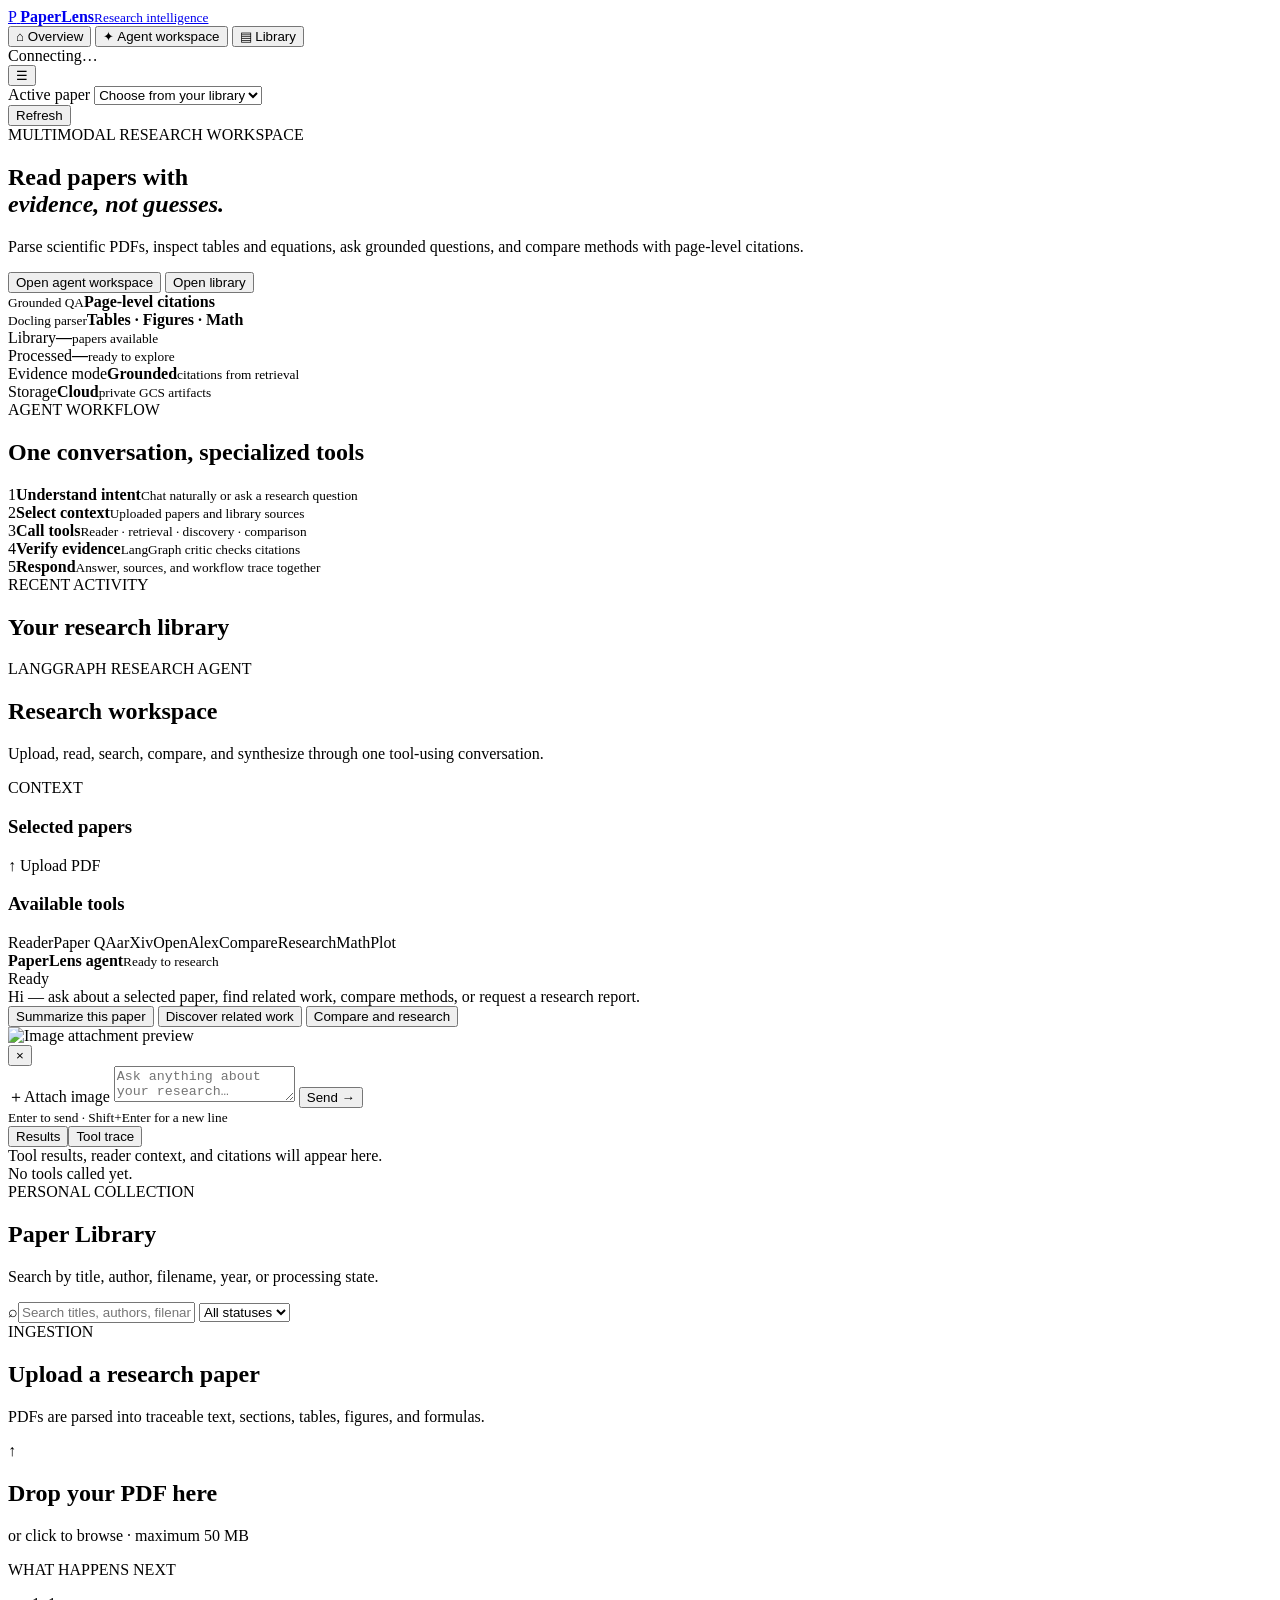
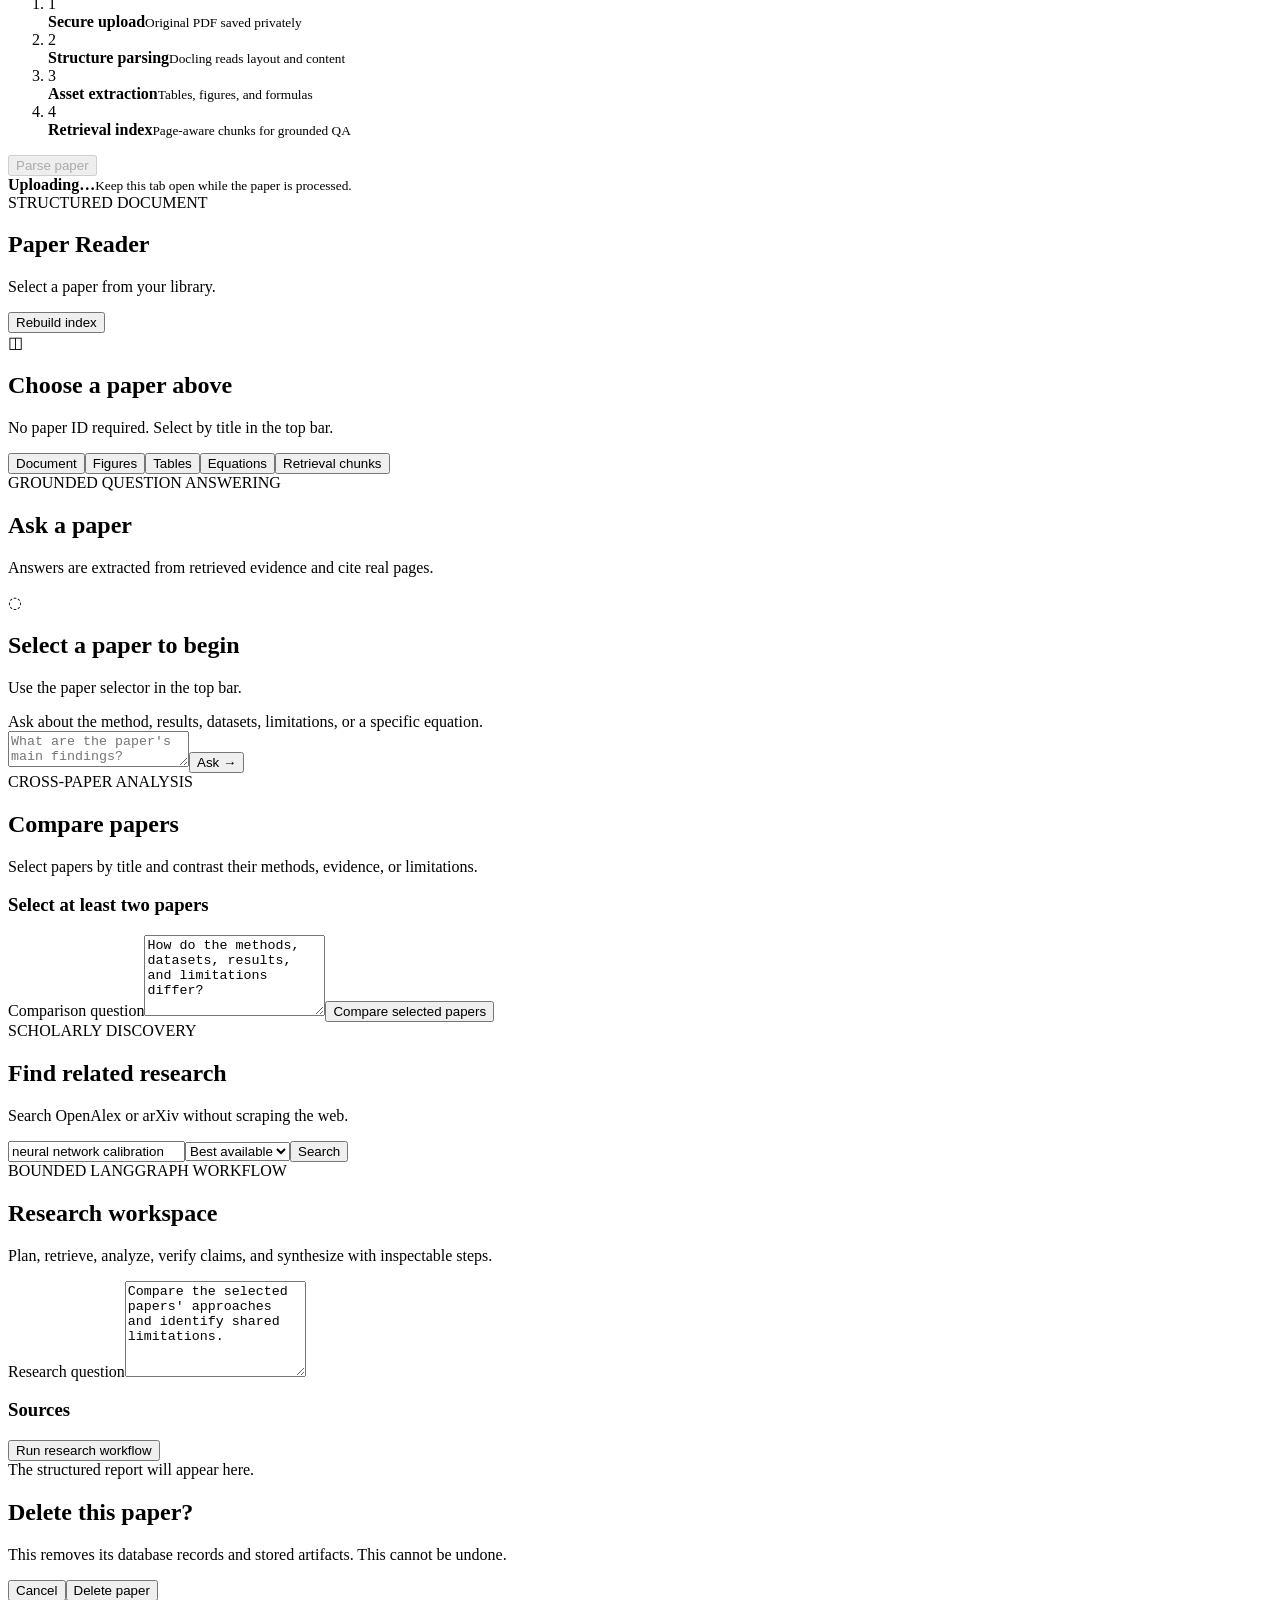
==== src/frontend/index.html @ 210e0cad "refactor: consolidate repository layout" ====
<!doctype html>
<html lang="en">
<head>
  <meta charset="utf-8">
  <meta name="viewport" content="width=device-width, initial-scale=1">
  <meta name="description" content="PaperLens — multimodal research paper intelligence">
  <title>PaperLens</title>
  <link rel="preconnect" href="https://fonts.googleapis.com">
  <link rel="preconnect" href="https://fonts.gstatic.com" crossorigin>
  <link href="https://fonts.googleapis.com/css2?family=DM+Sans:wght@400;500;600;700&family=Newsreader:opsz,wght@6..72,600&display=swap" rel="stylesheet">
  <link rel="stylesheet" href="/vendor/katex/katex.min.css">
  <link rel="stylesheet" href="/styles.css">
</head>
<body>
  <div class="app-shell">
    <aside class="sidebar">
      <a class="brand" href="#home" data-route="home" aria-label="PaperLens home">
        <span class="brand-mark">P</span>
        <span><strong>PaperLens</strong><small>Research intelligence</small></span>
      </a>
      <nav id="nav">
        <button class="nav-item active" data-route="home"><span>⌂</span> Overview</button>
        <button class="nav-item" data-route="workspace"><span>✦</span> Agent workspace</button>
        <button class="nav-item" data-route="library"><span>▤</span> Library</button>
      </nav>
      <div class="sidebar-footer">
        <div class="health-dot" id="health-dot"></div>
        <span id="health-label">Connecting…</span>
      </div>
    </aside>

    <main>
      <header class="topbar">
        <button class="mobile-menu" id="mobile-menu" aria-label="Toggle navigation">☰</button>
        <div class="paper-context">
          <span class="context-label">Active paper</span>
          <select id="global-paper-select" aria-label="Select active paper">
            <option value="">Choose from your library</option>
          </select>
        </div>
        <button class="button ghost small" id="refresh-library">Refresh</button>
      </header>

      <div id="toast-region" aria-live="polite"></div>

      <section class="page active" id="page-home">
        <div class="hero">
          <div>
            <span class="eyebrow">MULTIMODAL RESEARCH WORKSPACE</span>
            <h1>Read papers with<br><em>evidence, not guesses.</em></h1>
            <p>Parse scientific PDFs, inspect tables and equations, ask grounded questions, and compare methods with page-level citations.</p>
            <div class="hero-actions">
              <button class="button primary" data-route="workspace">Open agent workspace</button>
              <button class="button secondary" data-route="library">Open library</button>
            </div>
          </div>
          <div class="hero-visual">
            <div class="orb"></div>
            <div class="floating-card fc-one"><small>Grounded QA</small><strong>Page-level citations</strong></div>
            <div class="floating-card fc-two"><small>Docling parser</small><strong>Tables · Figures · Math</strong></div>
          </div>
        </div>
        <div class="stat-grid">
          <article class="stat-card"><span>Library</span><strong id="stat-papers">—</strong><small>papers available</small></article>
          <article class="stat-card"><span>Processed</span><strong id="stat-completed">—</strong><small>ready to explore</small></article>
          <article class="stat-card"><span>Evidence mode</span><strong>Grounded</strong><small>citations from retrieval</small></article>
          <article class="stat-card"><span>Storage</span><strong>Cloud</strong><small>private GCS artifacts</small></article>
        </div>
        <div class="section-heading"><div><span class="eyebrow">AGENT WORKFLOW</span><h2>One conversation, specialized tools</h2></div></div>
        <div class="workflow-strip">
          <article><span>1</span><strong>Understand intent</strong><small>Chat naturally or ask a research question</small></article>
          <article><span>2</span><strong>Select context</strong><small>Uploaded papers and library sources</small></article>
          <article><span>3</span><strong>Call tools</strong><small>Reader · retrieval · discovery · comparison</small></article>
          <article><span>4</span><strong>Verify evidence</strong><small>LangGraph critic checks citations</small></article>
          <article><span>5</span><strong>Respond</strong><small>Answer, sources, and workflow trace together</small></article>
        </div>
        <div class="section-heading"><div><span class="eyebrow">RECENT ACTIVITY</span><h2>Your research library</h2></div></div>
        <div class="paper-grid" id="recent-papers"></div>
      </section>

      <section class="page" id="page-workspace">
        <div class="page-title"><div><span class="eyebrow">LANGGRAPH RESEARCH AGENT</span><h1>Research workspace</h1><p>Upload, read, search, compare, and synthesize through one tool-using conversation.</p></div></div>
        <div class="agent-layout">
          <aside class="agent-context card">
            <span class="eyebrow">CONTEXT</span>
            <h3>Selected papers</h3>
            <div id="agent-papers" class="check-list"></div>
            <label class="button secondary wide agent-upload-label">↑ Upload PDF<input id="agent-pdf-file" type="file" accept=".pdf,application/pdf" hidden></label>
            <div id="agent-upload-state" class="agent-upload-state"></div>
            <h3>Available tools</h3>
            <div class="tool-chips"><span>Reader</span><span>Paper QA</span><span>arXiv</span><span>OpenAlex</span><span>Compare</span><span>Research</span><span>Math</span><span>Plot</span></div>
          </aside>
          <div class="agent-chat card">
            <div class="agent-chat-header">
              <div><strong>PaperLens agent</strong><small id="agent-live-status" aria-live="polite">Ready to research</small></div>
              <span class="agent-state" id="agent-state"><i></i><span>Ready</span></span>
            </div>
            <div class="messages" id="agent-messages" aria-live="polite" aria-relevant="additions text">
              <div class="message assistant">Hi — ask about a selected paper, find related work, compare methods, or request a research report.</div>
            </div>
            <div class="suggestions">
              <button data-agent-prompt="Summarize the selected paper's contribution.">Summarize this paper</button>
              <button data-agent-prompt="Find recent related papers on this topic.">Discover related work</button>
              <button data-agent-prompt="Run a research workflow comparing the selected papers.">Compare and research</button>
            </div>
            <div class="attachment-preview hidden" id="agent-image-preview">
              <img id="agent-image-thumbnail" alt="Image attachment preview">
              <div><strong id="agent-image-name"></strong><small id="agent-image-size"></small></div>
              <button type="button" id="agent-image-remove" aria-label="Remove image attachment">×</button>
            </div>
            <form class="composer agent-composer" id="agent-form">
              <label class="attachment-button" for="agent-image-input" title="Attach PNG, JPEG, or WebP">
                <span aria-hidden="true">＋</span><span class="sr-only">Attach image</span>
                <input id="agent-image-input" type="file" accept="image/png,image/jpeg,image/webp" hidden>
              </label>
              <textarea id="agent-question" rows="2" placeholder="Ask anything about your research…" aria-label="Message PaperLens"></textarea>
              <button class="button primary" id="agent-send" type="submit"><span>Send</span> →</button>
            </form>
            <small class="composer-hint">Enter to send · Shift+Enter for a new line</small>
          </div>
          <aside class="agent-output card">
            <div class="tabs" id="agent-output-tabs"><button class="active" data-agent-tab="results">Results</button><button data-agent-tab="trace">Tool trace</button></div>
            <div id="agent-results"><div class="empty-inline">Tool results, reader context, and citations will appear here.</div></div>
            <div id="agent-trace" class="hidden"><div class="empty-inline">No tools called yet.</div></div>
          </aside>
        </div>
      </section>

      <section class="page" id="page-library">
        <div class="page-title"><div><span class="eyebrow">PERSONAL COLLECTION</span><h1>Paper Library</h1><p>Search by title, author, filename, year, or processing state.</p></div></div>
        <div class="toolbar card">
          <label class="search-box"><span>⌕</span><input id="library-search" placeholder="Search titles, authors, filenames…"></label>
          <select id="library-status"><option value="">All statuses</option><option value="completed">Completed</option><option value="accepted">Processing</option><option value="failed">Failed</option></select>
        </div>
        <div class="paper-grid" id="library-grid"></div>
      </section>

      <section class="page" id="page-upload">
        <div class="page-title"><div><span class="eyebrow">INGESTION</span><h1>Upload a research paper</h1><p>PDFs are parsed into traceable text, sections, tables, figures, and formulas.</p></div></div>
        <div class="upload-layout">
          <div class="dropzone card" id="dropzone">
            <input id="pdf-file" type="file" accept=".pdf,application/pdf" hidden>
            <div class="upload-icon">↑</div>
            <h2>Drop your PDF here</h2>
            <p>or click to browse · maximum 50 MB</p>
            <div class="file-chip hidden" id="file-chip"></div>
          </div>
          <aside class="card process-card">
            <span class="eyebrow">WHAT HAPPENS NEXT</span>
            <ol class="process-list">
              <li><span>1</span><div><strong>Secure upload</strong><small>Original PDF saved privately</small></div></li>
              <li><span>2</span><div><strong>Structure parsing</strong><small>Docling reads layout and content</small></div></li>
              <li><span>3</span><div><strong>Asset extraction</strong><small>Tables, figures, and formulas</small></div></li>
              <li><span>4</span><div><strong>Retrieval index</strong><small>Page-aware chunks for grounded QA</small></div></li>
            </ol>
            <button class="button primary wide" id="upload-button" disabled>Parse paper</button>
          </aside>
        </div>
        <div class="operation hidden" id="upload-operation">
          <div class="spinner"></div><div><strong id="upload-status">Uploading…</strong><small id="upload-detail">Keep this tab open while the paper is processed.</small></div>
        </div>
        <div id="upload-result"></div>
      </section>

      <section class="page" id="page-reader">
        <div class="page-title inline"><div><span class="eyebrow">STRUCTURED DOCUMENT</span><h1>Paper Reader</h1><p id="reader-subtitle">Select a paper from your library.</p></div><button class="button secondary" id="reader-index">Rebuild index</button></div>
        <div class="empty-state" id="reader-empty"><span>◫</span><h2>Choose a paper above</h2><p>No paper ID required. Select by title in the top bar.</p></div>
        <div class="hidden" id="reader-content">
          <div class="reader-summary" id="reader-summary"></div>
          <div class="tabs" id="reader-tabs">
            <button class="active" data-tab="text">Document</button><button data-tab="figures">Figures</button><button data-tab="tables">Tables</button><button data-tab="formulas">Equations</button><button data-tab="chunks">Retrieval chunks</button>
          </div>
          <div id="reader-panel"></div>
        </div>
      </section>

      <section class="page" id="page-chat">
        <div class="page-title"><div><span class="eyebrow">GROUNDED QUESTION ANSWERING</span><h1>Ask a paper</h1><p>Answers are extracted from retrieved evidence and cite real pages.</p></div></div>
        <div class="empty-state compact" id="chat-empty"><span>◌</span><h2>Select a paper to begin</h2><p>Use the paper selector in the top bar.</p></div>
        <div class="chat-shell hidden" id="chat-shell">
          <div class="chat-paper" id="chat-paper"></div>
          <div class="messages" id="messages"><div class="message assistant">Ask about the method, results, datasets, limitations, or a specific equation.</div></div>
          <form class="composer" id="chat-form"><textarea id="chat-question" rows="2" placeholder="What are the paper's main findings?"></textarea><button class="button primary" type="submit">Ask →</button></form>
        </div>
      </section>

      <section class="page" id="page-compare">
        <div class="page-title"><div><span class="eyebrow">CROSS-PAPER ANALYSIS</span><h1>Compare papers</h1><p>Select papers by title and contrast their methods, evidence, or limitations.</p></div></div>
        <div class="compare-layout">
          <div class="card"><h3>Select at least two papers</h3><div id="compare-papers" class="check-list"></div></div>
          <div class="card"><label>Comparison question<textarea id="compare-question" rows="5">How do the methods, datasets, results, and limitations differ?</textarea></label><button class="button primary wide" id="compare-button">Compare selected papers</button></div>
        </div>
        <div id="compare-result"></div>
      </section>

      <section class="page" id="page-discover">
        <div class="page-title"><div><span class="eyebrow">SCHOLARLY DISCOVERY</span><h1>Find related research</h1><p>Search OpenAlex or arXiv without scraping the web.</p></div></div>
        <form class="discovery-bar card" id="discover-form"><input id="discover-query" value="neural network calibration" placeholder="Search papers…"><select id="discover-source"><option value="auto">Best available</option><option value="openalex">OpenAlex</option><option value="arxiv">arXiv</option></select><button class="button primary">Search</button></form>
        <div class="result-list" id="discover-results"></div>
      </section>

      <section class="page" id="page-research">
        <div class="page-title"><div><span class="eyebrow">BOUNDED LANGGRAPH WORKFLOW</span><h1>Research workspace</h1><p>Plan, retrieve, analyze, verify claims, and synthesize with inspectable steps.</p></div></div>
        <div class="research-layout">
          <div class="card"><label>Research question<textarea id="research-question" rows="6">Compare the selected papers' approaches and identify shared limitations.</textarea></label><h3>Sources</h3><div id="research-papers" class="check-list"></div><button class="button primary wide" id="research-button">Run research workflow</button></div>
          <div id="research-result" class="report card"><div class="empty-inline">The structured report will appear here.</div></div>
        </div>
      </section>
    </main>
  </div>
  <div class="modal-backdrop hidden" id="confirm-modal"><div class="modal"><h2>Delete this paper?</h2><p>This removes its database records and stored artifacts. This cannot be undone.</p><div><button class="button ghost" id="cancel-delete">Cancel</button><button class="button danger" id="confirm-delete">Delete paper</button></div></div></div>
  <script src="/config.js"></script>
  <script src="/vendor/marked/marked.umd.js"></script>
  <script src="/vendor/dompurify/purify.min.js"></script>
  <script src="/vendor/katex/katex.min.js"></script>
  <script src="/vendor/katex/contrib/auto-render.min.js"></script>
  <script src="/app.js" defer></script>
</body>
</html>
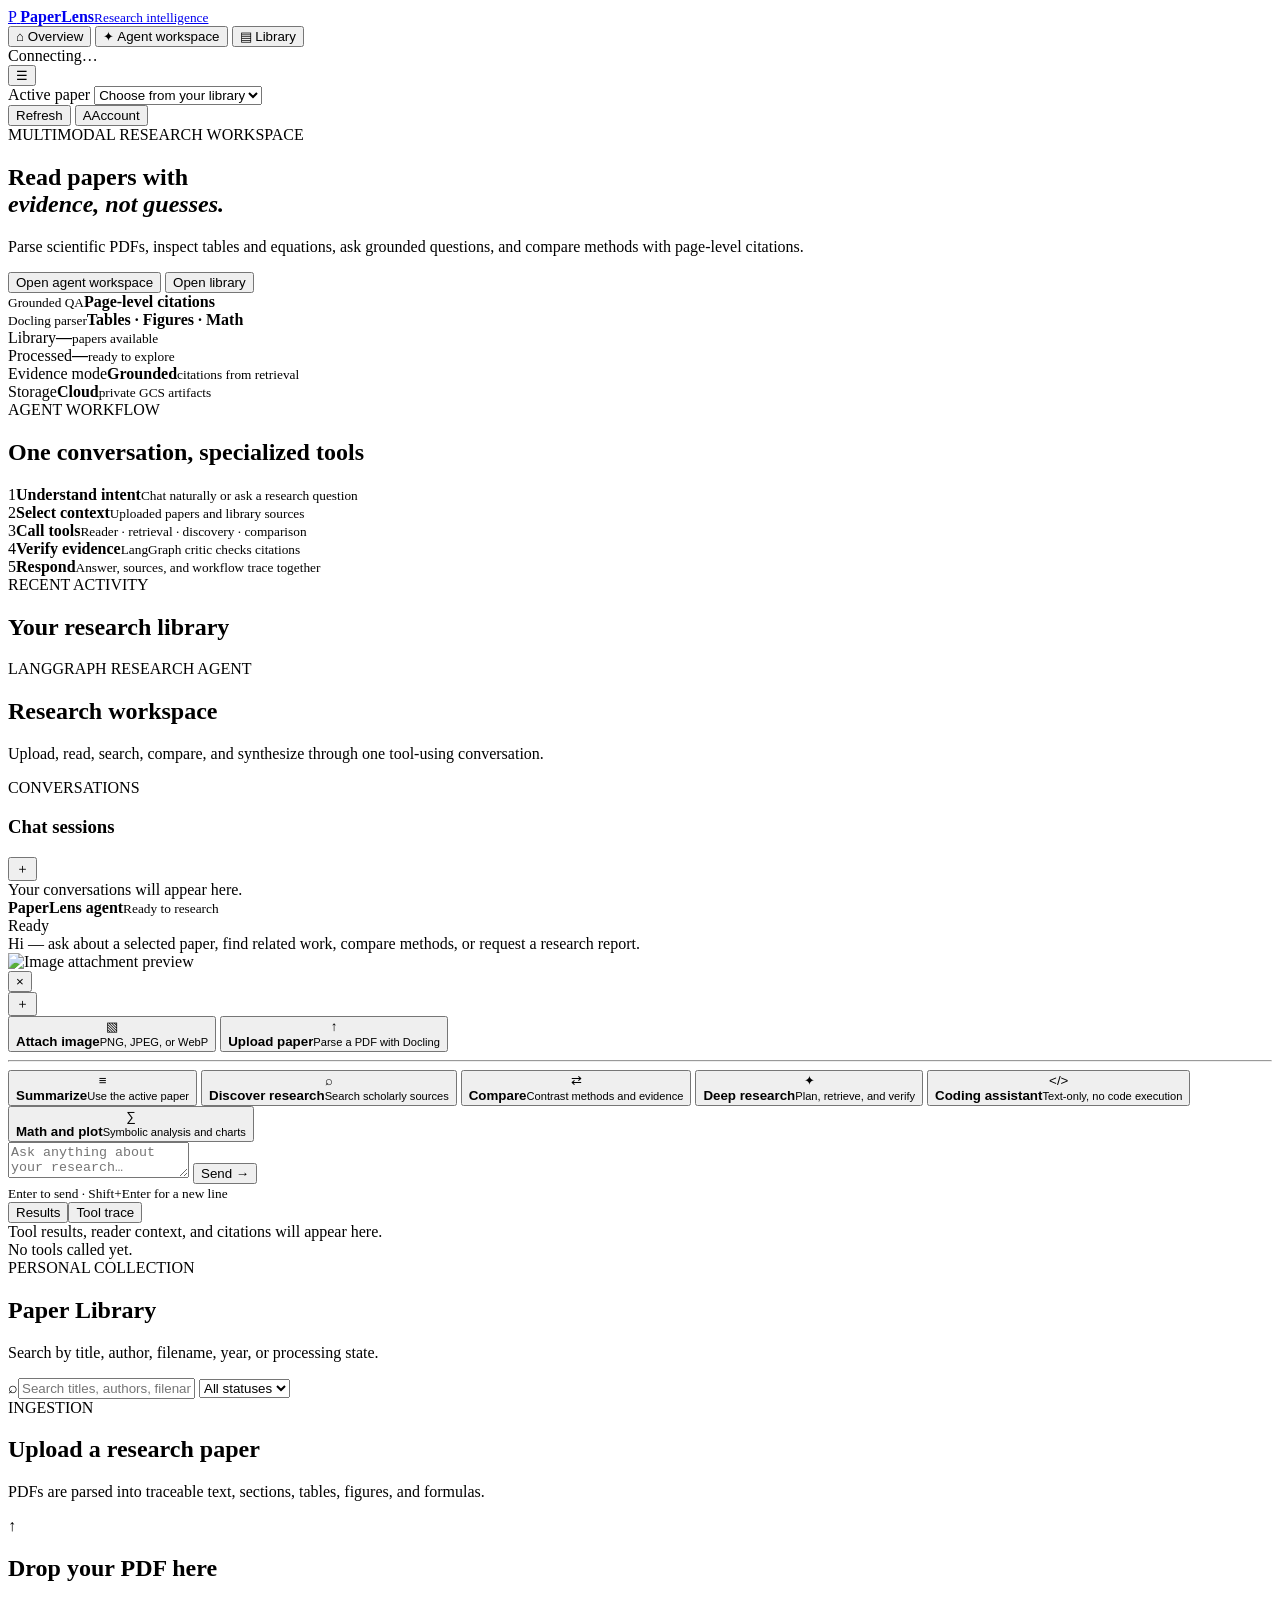
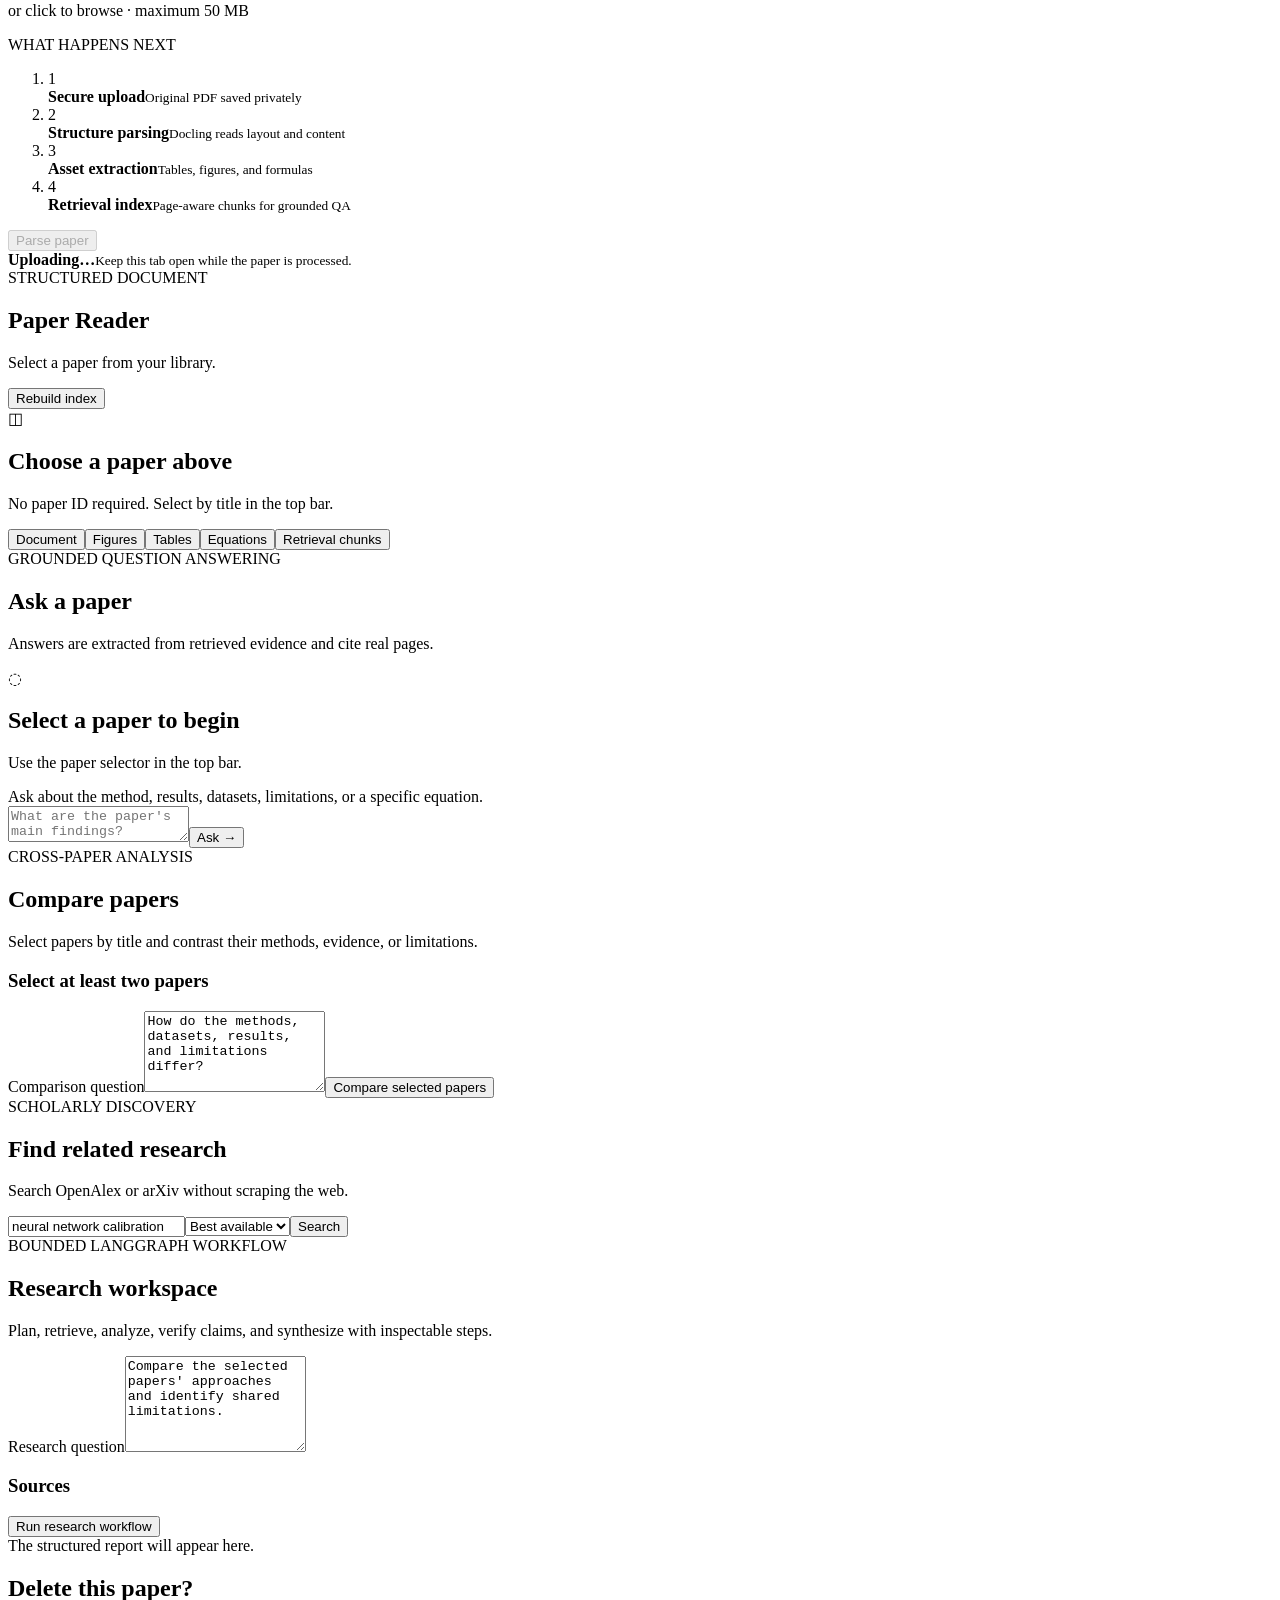
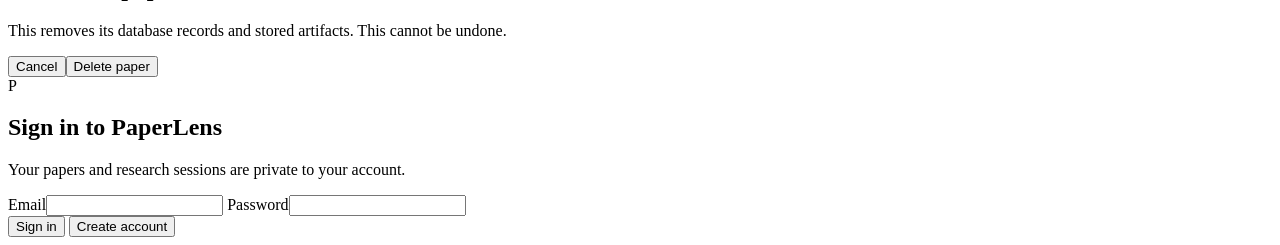
==== commit 7ec6a6ef: "feat: strengthen trusted research workflows Add account-scoped persistence, reliable reasoning strea" ====
--- a/src/frontend/index.html
+++ b/src/frontend/index.html
@@ -39,6 +39,7 @@
           </select>
         </div>
         <button class="button ghost small" id="refresh-library">Refresh</button>
+        <button class="account-button hidden" id="account-button" type="button" title="Account"><span id="account-avatar">A</span><span id="account-label">Account</span></button>
       </header>
 
       <div id="toast-region" aria-live="polite"></div>
@@ -82,13 +83,11 @@
         <div class="page-title"><div><span class="eyebrow">LANGGRAPH RESEARCH AGENT</span><h1>Research workspace</h1><p>Upload, read, search, compare, and synthesize through one tool-using conversation.</p></div></div>
         <div class="agent-layout">
           <aside class="agent-context card">
-            <span class="eyebrow">CONTEXT</span>
-            <h3>Selected papers</h3>
-            <div id="agent-papers" class="check-list"></div>
-            <label class="button secondary wide agent-upload-label">↑ Upload PDF<input id="agent-pdf-file" type="file" accept=".pdf,application/pdf" hidden></label>
-            <div id="agent-upload-state" class="agent-upload-state"></div>
-            <h3>Available tools</h3>
-            <div class="tool-chips"><span>Reader</span><span>Paper QA</span><span>arXiv</span><span>OpenAlex</span><span>Compare</span><span>Research</span><span>Math</span><span>Plot</span></div>
+            <div class="session-heading">
+              <div><span class="eyebrow">CONVERSATIONS</span><h3>Chat sessions</h3></div>
+              <button class="icon-button" id="agent-new-chat" type="button" title="Start a new chat" aria-label="Start a new chat">＋</button>
+            </div>
+            <div id="agent-sessions" class="session-list"><div class="session-empty">Your conversations will appear here.</div></div>
           </aside>
           <div class="agent-chat card">
             <div class="agent-chat-header">
@@ -98,24 +97,32 @@
             <div class="messages" id="agent-messages" aria-live="polite" aria-relevant="additions text">
               <div class="message assistant">Hi — ask about a selected paper, find related work, compare methods, or request a research report.</div>
             </div>
-            <div class="suggestions">
-              <button data-agent-prompt="Summarize the selected paper's contribution.">Summarize this paper</button>
-              <button data-agent-prompt="Find recent related papers on this topic.">Discover related work</button>
-              <button data-agent-prompt="Run a research workflow comparing the selected papers.">Compare and research</button>
-            </div>
             <div class="attachment-preview hidden" id="agent-image-preview">
               <img id="agent-image-thumbnail" alt="Image attachment preview">
               <div><strong id="agent-image-name"></strong><small id="agent-image-size"></small></div>
               <button type="button" id="agent-image-remove" aria-label="Remove image attachment">×</button>
             </div>
             <form class="composer agent-composer" id="agent-form">
-              <label class="attachment-button" for="agent-image-input" title="Attach PNG, JPEG, or WebP">
-                <span aria-hidden="true">＋</span><span class="sr-only">Attach image</span>
+              <div class="agent-tools">
+                <button class="attachment-button" id="agent-tools-toggle" type="button" title="Open tools" aria-label="Open tools" aria-expanded="false" aria-controls="agent-tools-menu">＋</button>
+                <div class="tools-menu hidden" id="agent-tools-menu" role="menu">
+                  <button type="button" data-agent-action="upload-image" role="menuitem"><span>▧</span><div><strong>Attach image</strong><small>PNG, JPEG, or WebP</small></div></button>
+                  <button type="button" data-agent-action="upload-pdf" role="menuitem"><span>↑</span><div><strong>Upload paper</strong><small>Parse a PDF with Docling</small></div></button>
+                  <hr>
+                  <button type="button" data-agent-prompt="Summarize the active paper's contribution with citations." role="menuitem"><span>≡</span><div><strong>Summarize</strong><small>Use the active paper</small></div></button>
+                  <button type="button" data-agent-prompt="Find recent related papers on this topic." role="menuitem"><span>⌕</span><div><strong>Discover research</strong><small>Search scholarly sources</small></div></button>
+                  <button type="button" data-agent-prompt="Compare the active paper with relevant papers in my library." role="menuitem"><span>⇄</span><div><strong>Compare</strong><small>Contrast methods and evidence</small></div></button>
+                  <button type="button" data-agent-prompt="Run a deep research workflow for my question using verified evidence." role="menuitem"><span>✦</span><div><strong>Deep research</strong><small>Plan, retrieve, and verify</small></div></button>
+                  <button type="button" data-agent-prompt="Help me analyze, explain, debug, or write code. Ask what language and task I need." role="menuitem"><span>&lt;/&gt;</span><div><strong>Coding assistant</strong><small>Text-only, no code execution</small></div></button>
+                  <button type="button" data-agent-prompt="Help me analyze a mathematical expression or create a plot." role="menuitem"><span>∑</span><div><strong>Math and plot</strong><small>Symbolic analysis and charts</small></div></button>
+                </div>
                 <input id="agent-image-input" type="file" accept="image/png,image/jpeg,image/webp" hidden>
-              </label>
+                <input id="agent-pdf-file" type="file" accept=".pdf,application/pdf" hidden>
+              </div>
               <textarea id="agent-question" rows="2" placeholder="Ask anything about your research…" aria-label="Message PaperLens"></textarea>
               <button class="button primary" id="agent-send" type="submit"><span>Send</span> →</button>
             </form>
+            <div id="agent-upload-state" class="agent-upload-state composer-upload-state"></div>
             <small class="composer-hint">Enter to send · Shift+Enter for a new line</small>
           </div>
           <aside class="agent-output card">
@@ -209,6 +216,18 @@
     </main>
   </div>
   <div class="modal-backdrop hidden" id="confirm-modal"><div class="modal"><h2>Delete this paper?</h2><p>This removes its database records and stored artifacts. This cannot be undone.</p><div><button class="button ghost" id="cancel-delete">Cancel</button><button class="button danger" id="confirm-delete">Delete paper</button></div></div></div>
+  <div class="modal-backdrop hidden" id="auth-modal">
+    <form class="modal auth-modal" id="auth-form">
+      <span class="brand-mark">P</span>
+      <h2>Sign in to PaperLens</h2>
+      <p>Your papers and research sessions are private to your account.</p>
+      <label>Email<input id="auth-email" type="email" autocomplete="email" required></label>
+      <label>Password<input id="auth-password" type="password" autocomplete="current-password" minlength="6" required></label>
+      <div id="auth-error" class="auth-error"></div>
+      <button class="button primary wide" type="submit">Sign in</button>
+      <button class="button ghost wide" id="auth-signup" type="button">Create account</button>
+    </form>
+  </div>
   <script src="/config.js"></script>
   <script src="/vendor/marked/marked.umd.js"></script>
   <script src="/vendor/dompurify/purify.min.js"></script>
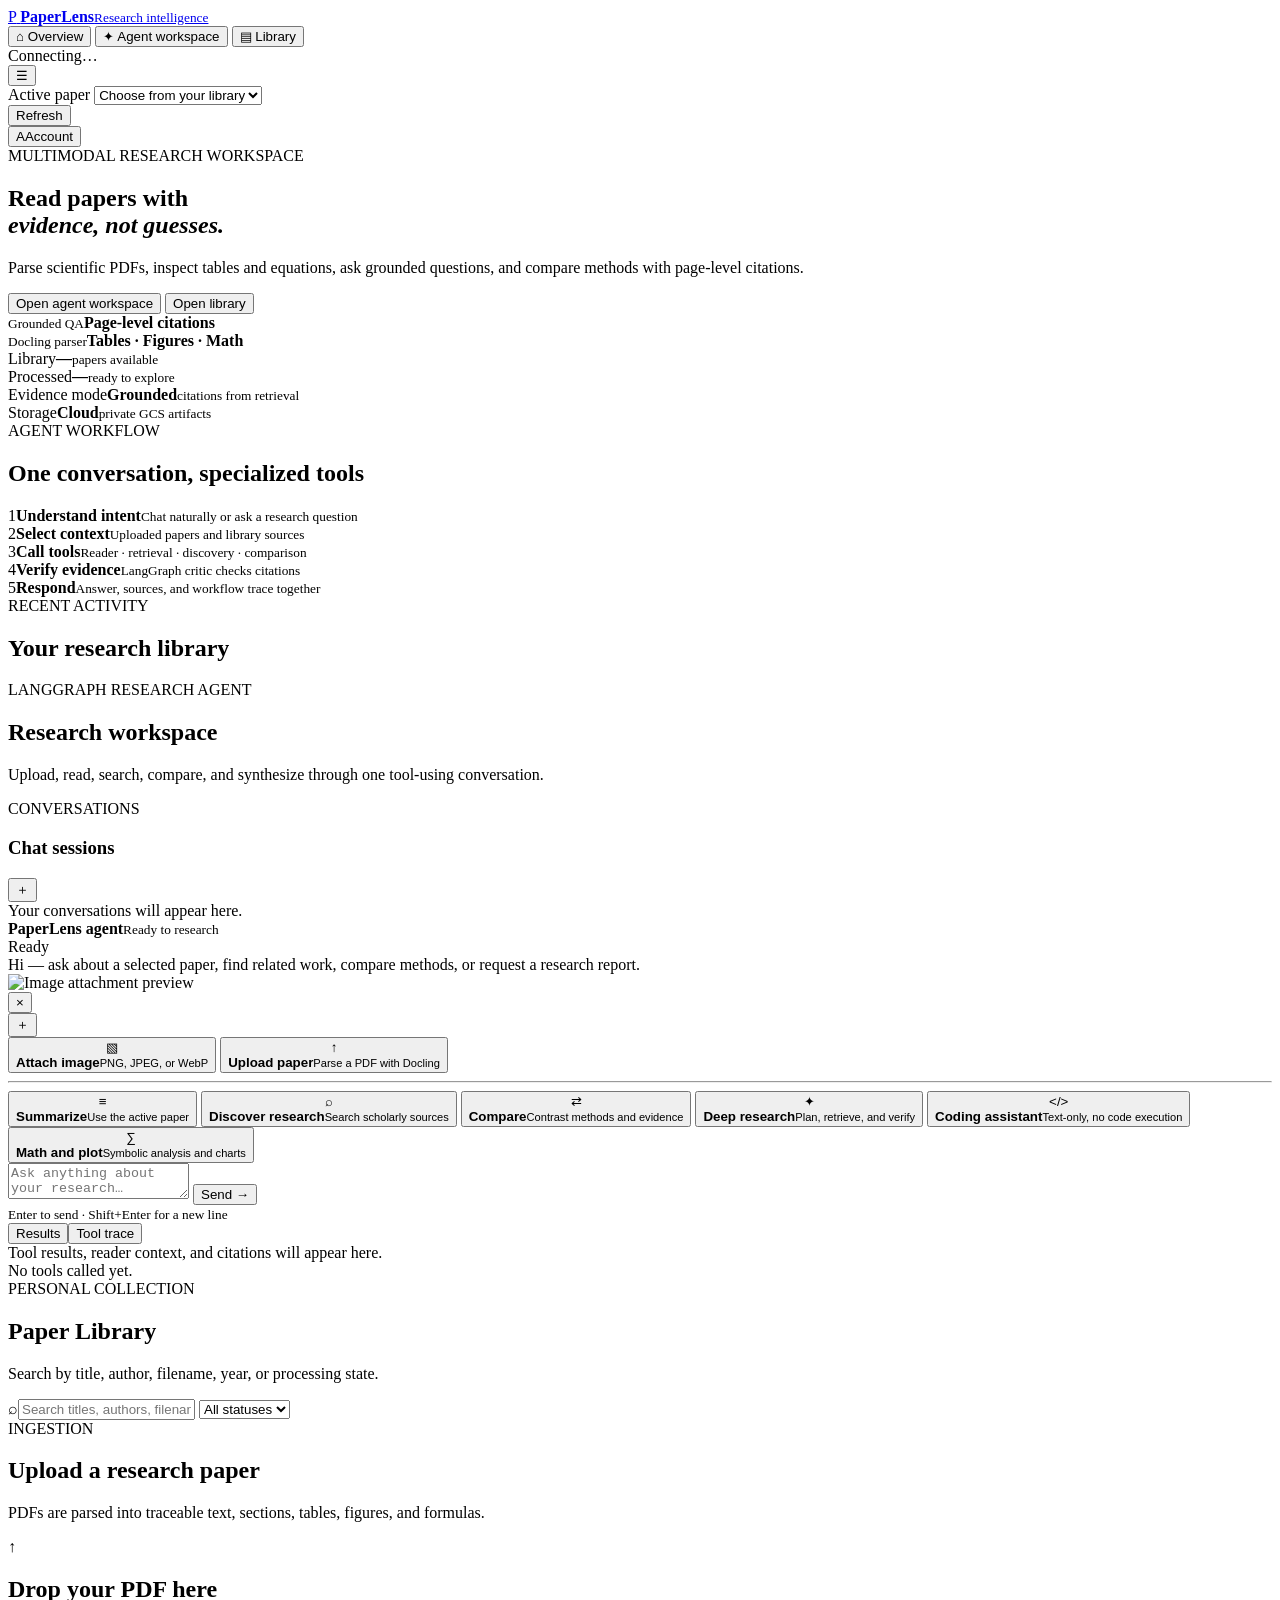
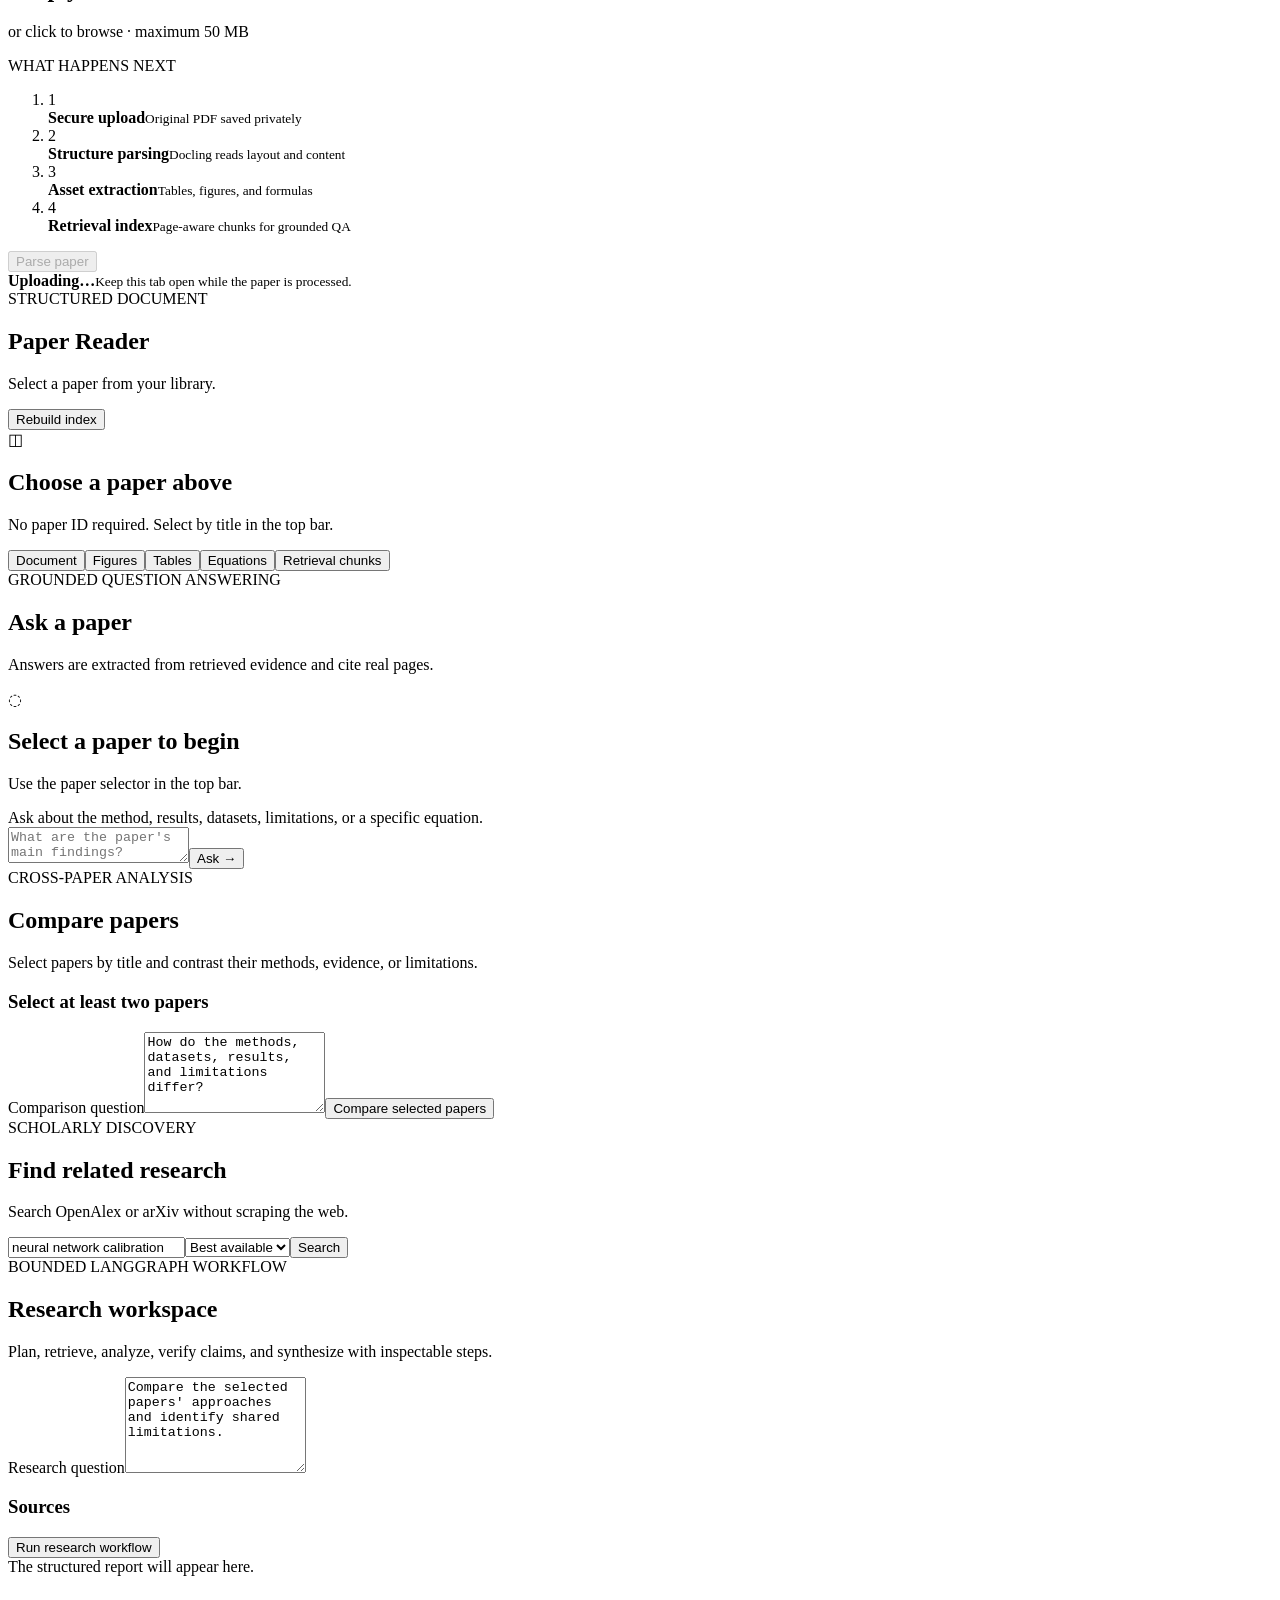
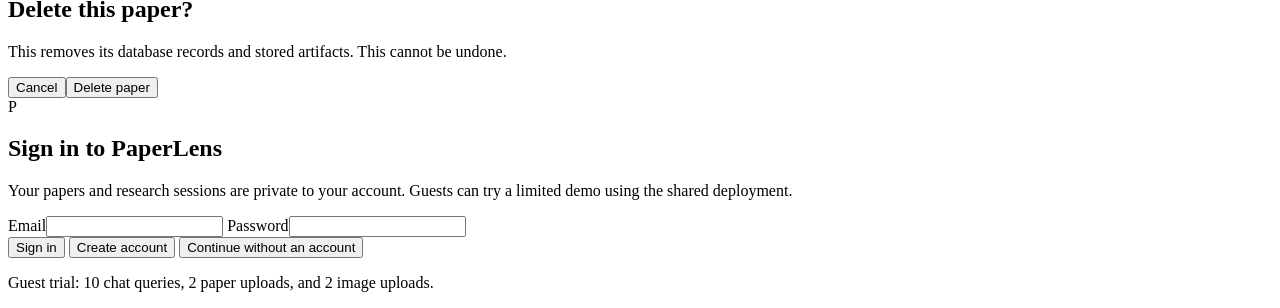
==== commit 964cdc9f: "feat: add limited guest trial access Let visitors try PaperLens without an account under hard query," ====
--- a/src/frontend/index.html
+++ b/src/frontend/index.html
@@ -39,6 +39,7 @@
           </select>
         </div>
         <button class="button ghost small" id="refresh-library">Refresh</button>
+        <div class="guest-quota hidden" id="guest-quota" title="Guest trial remaining"></div>
         <button class="account-button hidden" id="account-button" type="button" title="Account"><span id="account-avatar">A</span><span id="account-label">Account</span></button>
       </header>
 
@@ -124,6 +125,7 @@
             </form>
             <div id="agent-upload-state" class="agent-upload-state composer-upload-state"></div>
             <small class="composer-hint">Enter to send · Shift+Enter for a new line</small>
+            <small class="composer-hint guest-quota-hint hidden" id="guest-quota-hint"></small>
           </div>
           <aside class="agent-output card">
             <div class="tabs" id="agent-output-tabs"><button class="active" data-agent-tab="results">Results</button><button data-agent-tab="trace">Tool trace</button></div>
@@ -220,12 +222,14 @@
     <form class="modal auth-modal" id="auth-form">
       <span class="brand-mark">P</span>
       <h2>Sign in to PaperLens</h2>
-      <p>Your papers and research sessions are private to your account.</p>
+      <p>Your papers and research sessions are private to your account. Guests can try a limited demo using the shared deployment.</p>
       <label>Email<input id="auth-email" type="email" autocomplete="email" required></label>
       <label>Password<input id="auth-password" type="password" autocomplete="current-password" minlength="6" required></label>
       <div id="auth-error" class="auth-error"></div>
       <button class="button primary wide" type="submit">Sign in</button>
       <button class="button ghost wide" id="auth-signup" type="button">Create account</button>
+      <button class="button ghost wide" id="auth-guest" type="button">Continue without an account</button>
+      <p class="auth-guest-note" id="auth-guest-note">Guest trial: 10 chat queries, 2 paper uploads, and 2 image uploads.</p>
     </form>
   </div>
   <script src="/config.js"></script>
